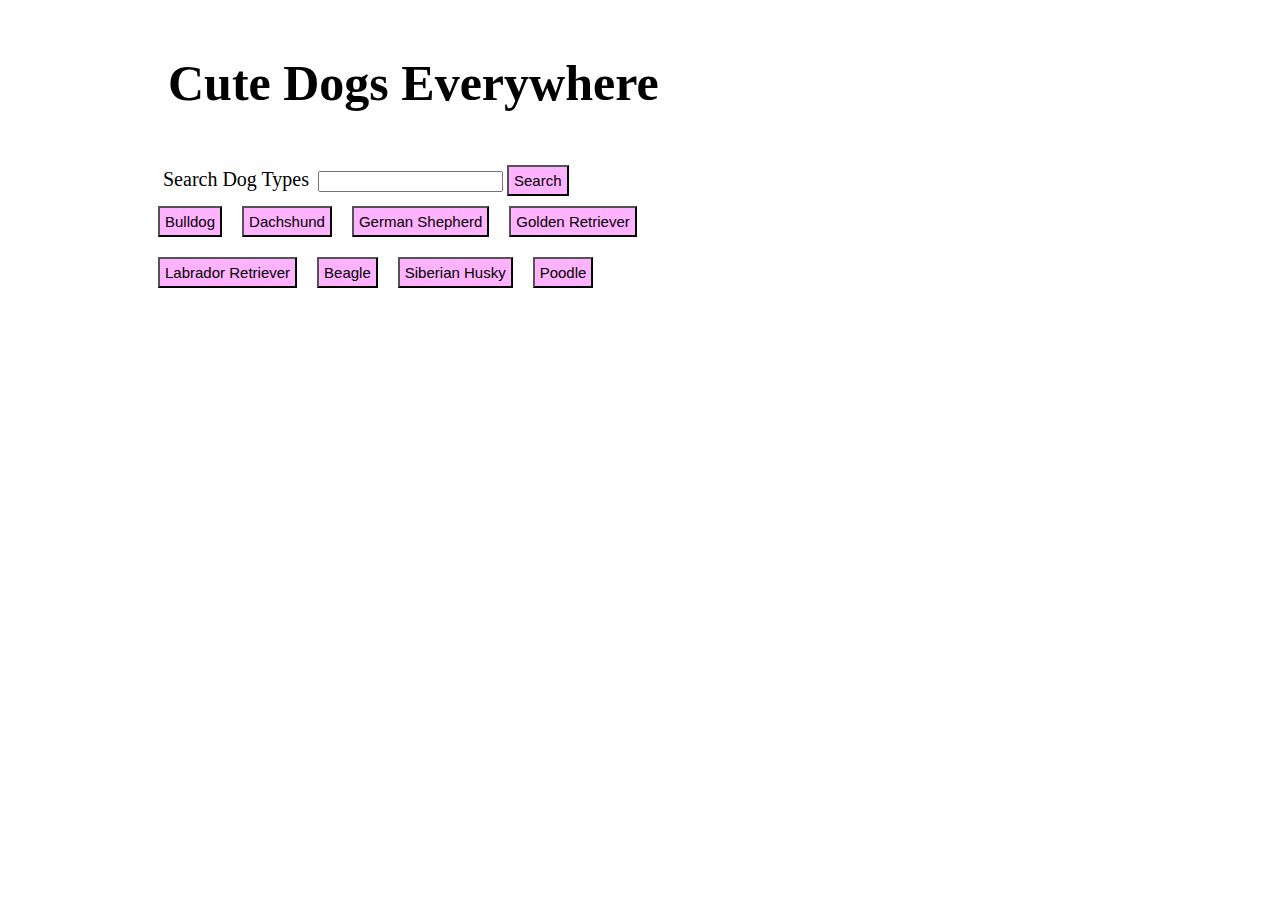
==== index.html @ 76113140 "add stuff" ====
<!DOCTYPE html>
<html lang="en">

<head>
  <meta charset="utf-8">
  <title>Giphy API</title>
  <link rel="stylesheet" type="text/css" href="assets/css/style.css">
</head>


<body>

  <div class="container">
    <h1>Cute Dogs Everywhere</h1>
    <form id="dogs-form">
      <label for="dogs-input">Search Dog Types</label>
      <input type="text" id="dogs-input">

      <!-- Button triggers new dogs to be added -->
      <input id="add-dogs" type="submit" value="Search">
    </form>

    <div id="buttons-view"></div>

    <div id="dogs-view"></div>
  </div>


  <script src="https://cdnjs.cloudflare.com/ajax/libs/jquery/3.2.1/jquery.min.js"></script>
  <script type="text/javascript"  src="assets/javascript/javascript.js"></script>


</body>

</html>
---- assets/css/style.css ----
h1 {
  padding: 20px; 
  font-size:50px;
  margin-left: 140px;
}

html {
background-image:url("http://walldiskpaper.com/wp-content/uploads/2015/01/Dog-Wallpaper-Spike-And-Skull.jpg");
background-repeat: repeat-y;
background-position: center top;

}

label {
  padding: 5px;
  margin-left: 150px;
  font-size: 20px;
}

#add-dogs {
  background-color: rgba(255,0,255,0.3);
  font-size: 15px;
  padding:5px;
}

button {
  font-size: 15px;
  padding:5px;
  background-color: rgba(255,0,255,0.3);
  margin:10px;
}

#buttons-view {
  margin-left: 140px;
  margin-right: 600px;
}

.dogBox img {
  width: 250px;
  height: 220px;
  padding: 5px;
  display:block;

}

.dogBox {
float:left;
margin-left: 140px;

}

.dogBox p {
display:block;
font-size: 30px;
color: white;

 }
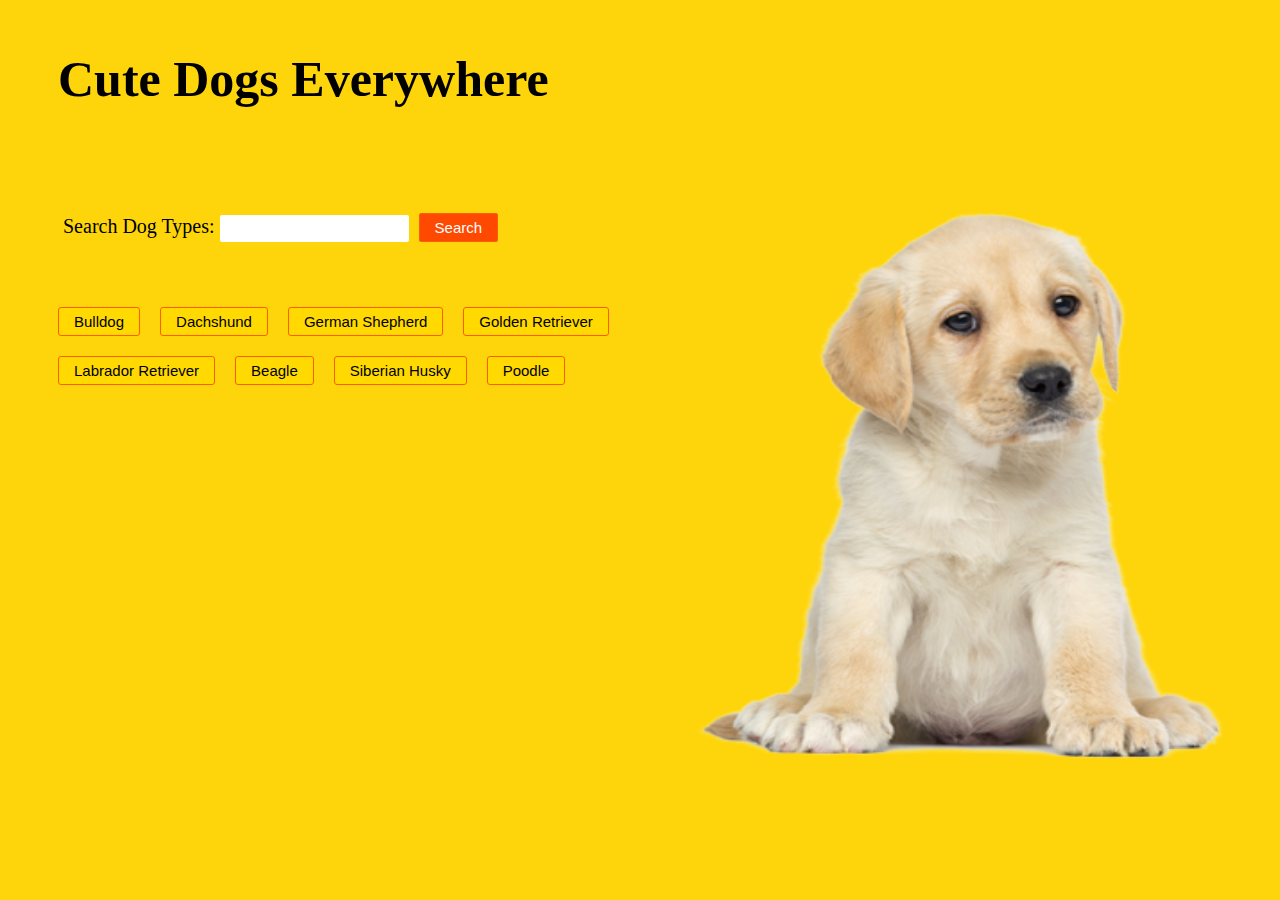
==== commit ef4545d2: "restyled" ====
--- a/index.html
+++ b/index.html
@@ -11,17 +11,26 @@
 <body>
 
   <div class="container">
+   
     <h1>Cute Dogs Everywhere</h1>
+    <!-- <h3>How to search them?</h3> -->
+    <!-- <p class="note">&nbsp&nbsp Please put any types of dog that you like, after you click on "Search" button, it will automatically create a specific button for the dog type you just entered.</p> -->
     <form id="dogs-form">
-      <label for="dogs-input">Search Dog Types</label>
+      <label for="dogs-input">Search Dog Types:</label>
       <input type="text" id="dogs-input">
 
       <!-- Button triggers new dogs to be added -->
-      <input id="add-dogs" type="submit" value="Search">
+      <input id="add-dogs" type="submit" value="Search" class='enableOnInput' disabled='disabled'>
     </form>
 
+    <!-- <div class="note">
+      <p>&nbsp&nbsp* You can click on any of the buttons below to see the cute dogs</p>
+      <p>&nbsp&nbsp* Also, please click on any of Giphy to see the surprise after you click the buttons</p>
+    </div> -->
+    <!-- Put the buttons here-->
     <div id="buttons-view"></div>
 
+    <!-- Put the pics here-->
     <div id="dogs-view"></div>
   </div>
 
--- a/assets/css/style.css
+++ b/assets/css/style.css
@@ -1,58 +1,99 @@
-
 h1 {
-  padding: 20px; 
   font-size:50px;
-  margin-left: 140px;
+  margin: 50px 0px 50px 50px;
 }
 
-html {
-background-image:url("http://walldiskpaper.com/wp-content/uploads/2015/01/Dog-Wallpaper-Spike-And-Skull.jpg");
-background-repeat: repeat-y;
-background-position: center top;
-
+h3 {
+  font-size:22px;
+  margin-left: 50px;
 }
 
-label {
+/* .note {
+  font-size: 15px;
+  margin-left: 50px;
+  margin-right: 380px;
+} */
+
+html {
+  background-color: rgb(254,213,11);
+  background-image: url("../images/puppy-png-7.png");
+  /* background-image:url("http://walldiskpaper.com/wp-content/uploads/2015/01/Dog-Wallpaper-Spike-And-Skull.jpg"); */
+  background-repeat: no-repeat;
+  background-position: bottom right;
+  background-size: 50% 90%;
+  height: 100%;
+}
+
+form {
   padding: 5px;
-  margin-left: 150px;
+  margin: 100px 0px 50px 50px;
   font-size: 20px;
 }
 
 #add-dogs {
-  background-color: rgba(255,0,255,0.3);
+  background-color:rgb(255, 72, 0);
   font-size: 15px;
-  padding:5px;
+  padding:5px 15px 5px 15px;
+  border:rgb(255, 94, 0) solid 1.5px;
+  border-radius: 2px;
+  color:white;
+}
+
+input {
+  padding: 6px;
+  border-radius: 2px;
+  border:none;
+  margin-right: 5px;
 }
 
 button {
   font-size: 15px;
-  padding:5px;
-  background-color: rgba(255,0,255,0.3);
+  padding:5px 15px 5px 15px;
+  background-color:rgb(255, 217, 0);
   margin:10px;
+  border:rgb(255, 94, 0) solid 1.5px;
+  border-radius: 3px;
+}
+
+button:hover {
+  background-color:rgb(255, 72, 0);
+  color:white;
 }
 
 #buttons-view {
-  margin-left: 140px;
+  margin-left: 40px;
   margin-right: 600px;
 }
 
-.dogBox img {
-  width: 250px;
-  height: 220px;
-  padding: 5px;
-  display:block;
+#dogs-view {
+  margin-top: 80px;
+}
+
+.doggy {
+  width: 240px;
+  height: 200px;
+  display: block;
 
 }
 
-.dogBox {
-float:left;
-margin-left: 140px;
-
+.doggy:hover {
+  cursor: pointer;
 }
 
-.dogBox p {
-display:block;
-font-size: 30px;
-color: white;
+.dogBox {
+  float:left;
+  width: 240px;
+  height: 250px;
+  border-radius: 4px;
+  margin: 5px 0px 5px 30px;
+  display:block;
+  font-size: 15px;
+  background-color:whitesmoke;
+  border: 10px solid whitesmoke;
+}
 
- }+
+
+.tag p {
+  margin-left: 10px;
+}
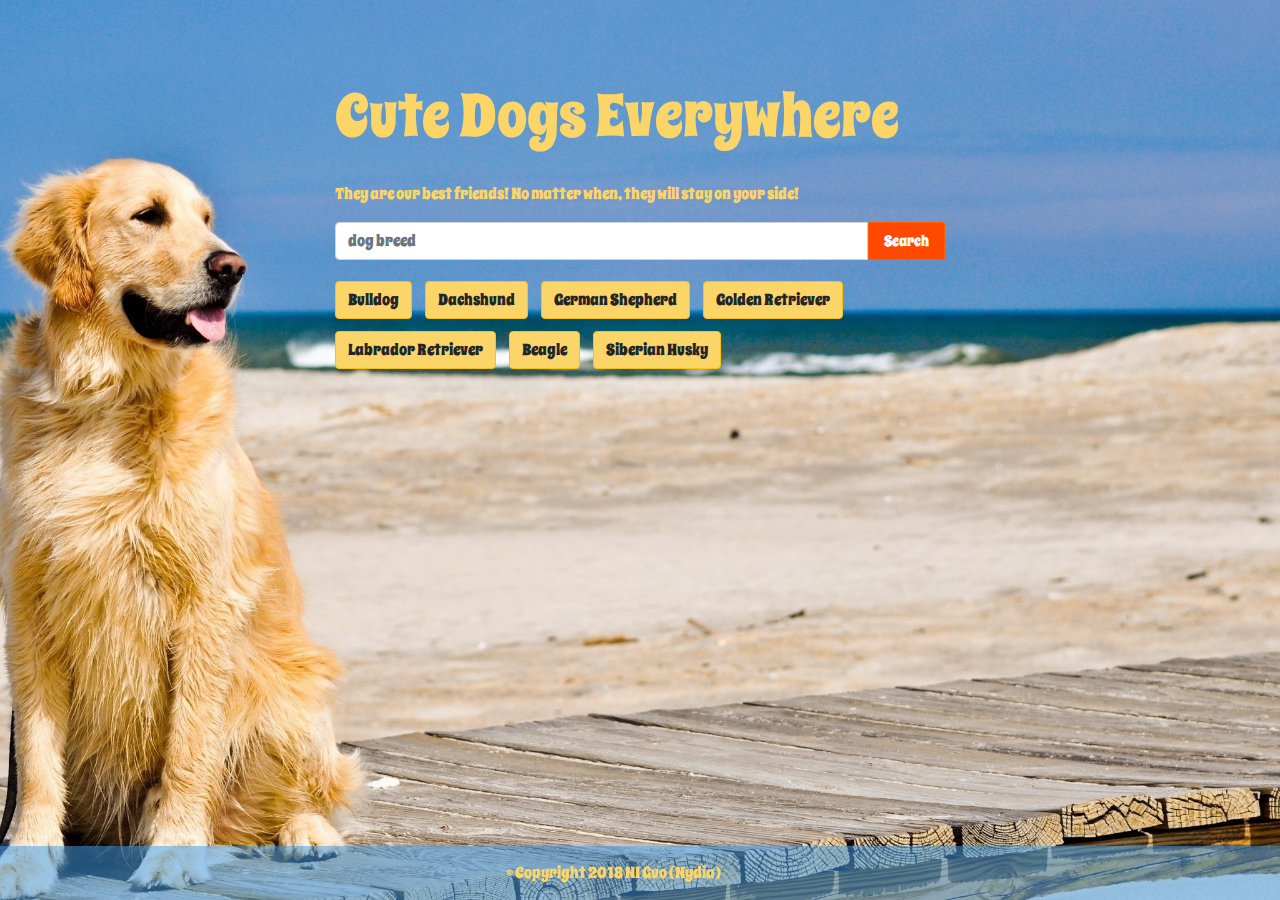
==== commit c5ba0ad5: "changed background and styled buttons" ====
--- a/index.html
+++ b/index.html
@@ -3,38 +3,62 @@
 
 <head>
   <meta charset="utf-8">
+  <meta name="viewport" content="width=device-width, initial-scale=1.0">
   <title>Giphy API</title>
   <link rel="stylesheet" type="text/css" href="assets/css/style.css">
+  <link href="https://fonts.googleapis.com/css?family=Spicy+Rice" rel="stylesheet">
+  <link rel="stylesheet" href="https://stackpath.bootstrapcdn.com/bootstrap/4.1.3/css/bootstrap.min.css">
+
 </head>
 
 
 <body>
+  <div class="container-fluid">
+  <div class="bg">
 
-  <div class="container">
-   
-    <h1>Cute Dogs Everywhere</h1>
-    <!-- <h3>How to search them?</h3> -->
-    <!-- <p class="note">&nbsp&nbsp Please put any types of dog that you like, after you click on "Search" button, it will automatically create a specific button for the dog type you just entered.</p> -->
-    <form id="dogs-form">
-      <label for="dogs-input">Search Dog Types:</label>
-      <input type="text" id="dogs-input">
+  <div class="row justify-content-center">
+    <!-- <div class="col-lg-3"></div> -->
+    <div class="col-lg-6">
+     
+      <p class="h1">Cute Dogs Everywhere</p>
+      <p>They are our best friends! No matter when, they will stay on your side!</p>
 
-      <!-- Button triggers new dogs to be added -->
-      <input id="add-dogs" type="submit" value="Search" class='enableOnInput' disabled='disabled'>
-    </form>
+      <div class="input-group">
+        
+        <input type="text" class="form-control" placeholder="dog breed" id="dogs-input">
+        <input id="add-dogs" type="button" value="Search" class="enableOnInput">
+      
+      </div>
+      
+      <!-- Put the buttons here-->
+      <div id="buttons-view"></div>
+      <!-- <div class="col-lg-3"></div> -->
+    </div>
+  </div>
 
-    <!-- <div class="note">
-      <p>&nbsp&nbsp* You can click on any of the buttons below to see the cute dogs</p>
-      <p>&nbsp&nbsp* Also, please click on any of Giphy to see the surprise after you click the buttons</p>
-    </div> -->
-    <!-- Put the buttons here-->
-    <div id="buttons-view"></div>
-
-    <!-- Put the pics here-->
-    <div id="dogs-view"></div>
+  <!-- Put the pics here-->
+  <div class="row justify-content-center">
+    <div class="col-12">
+      <div id="dogs-view"></div>
+    </div>
   </div>
 
 
+  </div>
+
+</div>
+<div class="row" style="height:60px"></div>
+<div class="row justify-content-center fixed-bottom footer-div">
+    <div class="col-3 justify-content-center">    
+      <p>&copy; Copyright 2018 NI Guo (Nydia)</p>
+    </div>
+</div>
+
+  
+
+  <script src="https://code.jquery.com/jquery-3.3.1.slim.min.js"></script>
+  <script src="https://cdnjs.cloudflare.com/ajax/libs/popper.js/1.14.3/umd/popper.min.js"></script>
+  <script src="https://stackpath.bootstrapcdn.com/bootstrap/4.1.3/js/bootstrap.min.js"></script>
   <script src="https://cdnjs.cloudflare.com/ajax/libs/jquery/3.2.1/jquery.min.js"></script>
   <script type="text/javascript"  src="assets/javascript/javascript.js"></script>
 
--- a/assets/css/style.css
+++ b/assets/css/style.css
@@ -1,27 +1,35 @@
-h1 {
-  font-size:50px;
-  margin: 50px 0px 50px 50px;
+html body{
+  height: 100%;
+  font-family: 'Spicy Rice', cursive;
 }
 
-h3 {
-  font-size:22px;
-  margin-left: 50px;
+body {
+  background-image: url("../images/dog.jpg");
+  background-position: center center;
+  background-repeat: no-repeat;
+  background-size: cover;
+  background-attachment: fixed;
 }
 
-/* .note {
-  font-size: 15px;
-  margin-left: 50px;
-  margin-right: 380px;
-} */
+div body {
+  margin:0;
+  padding:0;
+}
 
-html {
-  background-color: rgb(254,213,11);
-  background-image: url("../images/puppy-png-7.png");
-  /* background-image:url("http://walldiskpaper.com/wp-content/uploads/2015/01/Dog-Wallpaper-Spike-And-Skull.jpg"); */
-  background-repeat: no-repeat;
-  background-position: bottom right;
-  background-size: 50% 90%;
+.bg {
   height: 100%;
+  width: 100%;
+}
+
+
+.h1 {
+  margin: 80px 0px 30px 0px !important;
+  color:rgb(252, 213, 105) !important;
+  font-size: 60px !important;
+}
+
+p {
+  color:rgb(252, 213, 105) !important;
 }
 
 form {
@@ -39,34 +47,30 @@
   color:white;
 }
 
-input {
-  padding: 6px;
-  border-radius: 2px;
-  border:none;
-  margin-right: 5px;
+#buttons-view {
+  margin-top:15px;
 }
 
-button {
-  font-size: 15px;
-  padding:5px 15px 5px 15px;
-  background-color:rgb(255, 217, 0);
-  margin:10px;
-  border:rgb(255, 94, 0) solid 1.5px;
-  border-radius: 3px;
+#buttons-view button {
+  background-color: rgb(252, 213, 105);
+  margin: 6px 13px 6px 0px !important;
+
 }
 
-button:hover {
+#buttons-view button:hover {
   background-color:rgb(255, 72, 0);
   color:white;
+  cursor: pointer;
 }
 
-#buttons-view {
-  margin-left: 40px;
-  margin-right: 600px;
+#add-dogs:hover {
+  cursor: pointer;
+  color:black;
+  background-color:rgb(250, 192, 0);
 }
 
 #dogs-view {
-  margin-top: 80px;
+  margin:20px 0px 30px 0px;
 }
 
 .doggy {
@@ -82,8 +86,6 @@
 
 .dogBox {
   float:left;
-  width: 240px;
-  height: 250px;
   border-radius: 4px;
   margin: 5px 0px 5px 30px;
   display:block;
@@ -92,8 +94,17 @@
   border: 10px solid whitesmoke;
 }
 
+.tag p {
+  margin-bottom: 0px !important;
+  margin-top: 5px;
+  color: black !important;
+}
 
+.footer-div {
+  background-color: rgba(64, 157, 233, 0.521);
+}
 
-.tag p {
-  margin-left: 10px;
+.footer-div p{
+  padding: 15px;
+  margin: 0px !important;
 }
